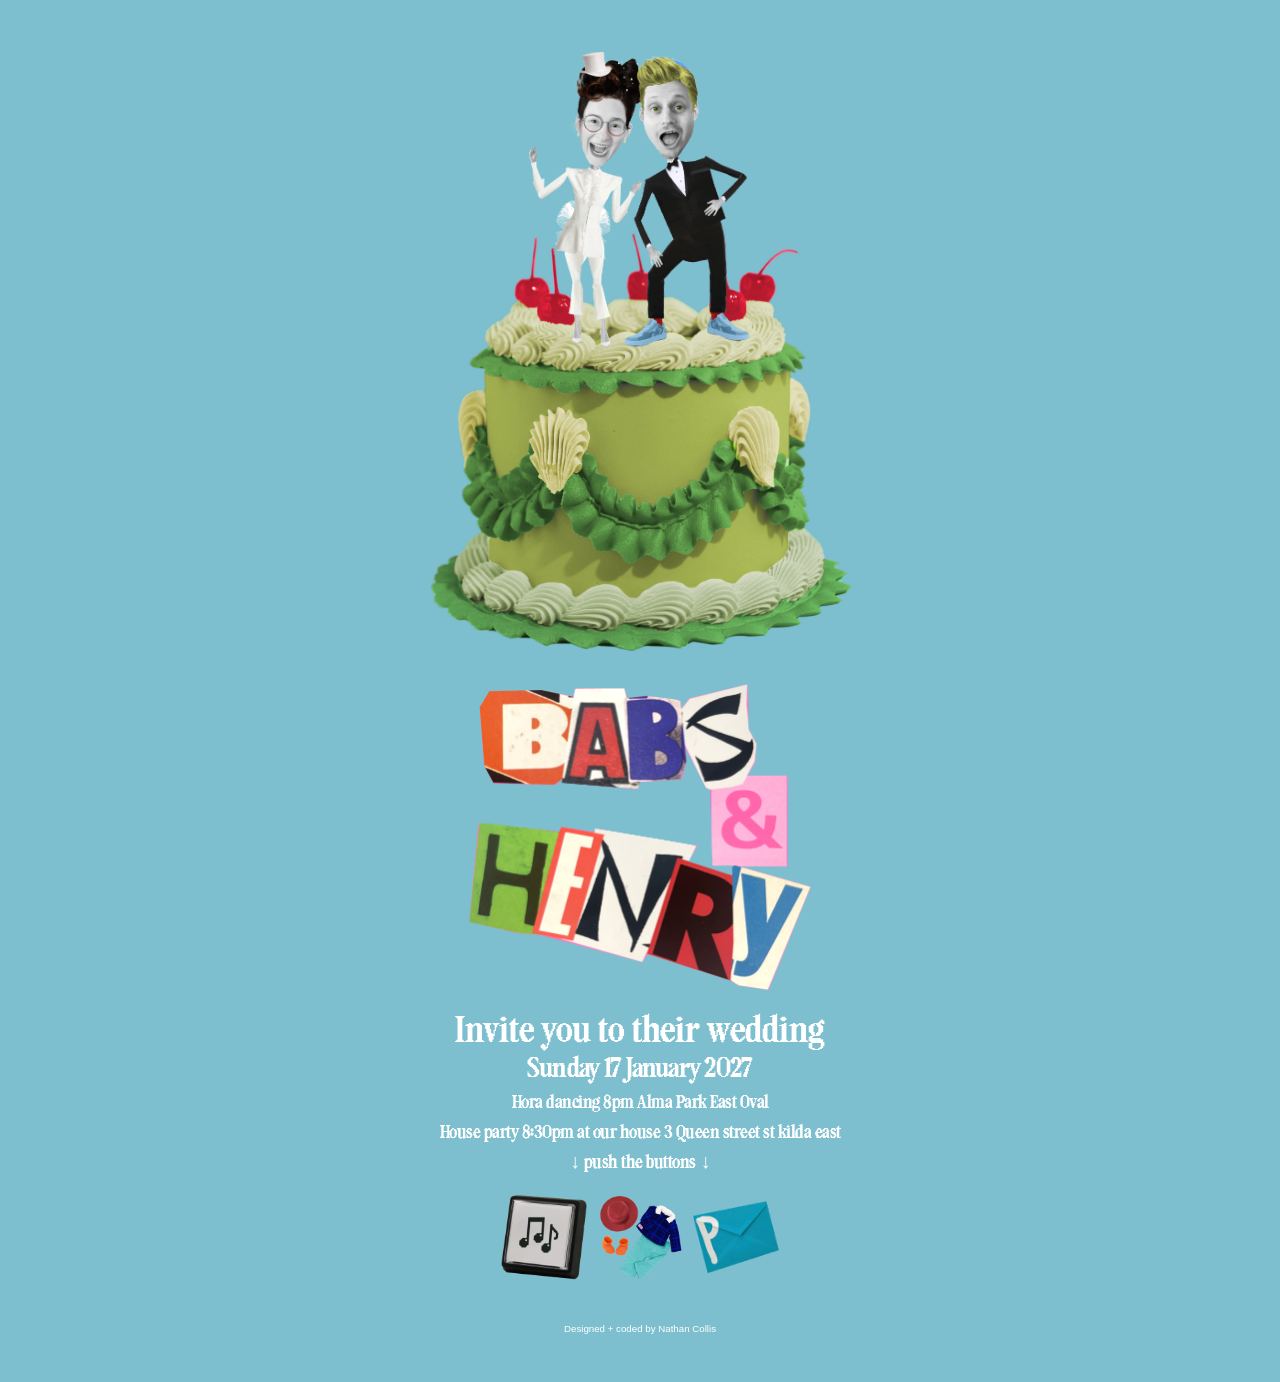
==== index.html @ 2819a537 "Fix location details in wedding invitation" ====
<!doctype html>
<html lang="en">
<head>
  <meta charset="utf-8">
  <meta name="viewport" content="width=device-width, initial-scale=1, viewport-fit=cover">
  <meta name="theme-color" content="#ee65a9">
  <title>Babs + Henry</title>
  <link rel="stylesheet" href="styles.css">
</head>
<body>
  <div class="snow-layer" id="snow" aria-hidden="true"></div>

  <main class="site">
    <section class="hero" aria-label="Babs and Henry on their wedding cake">
      <img class="cake" src="assets/cakecolour2.jpg" alt="Green wedding cake with white icing and cherries">
      <img class="couple" src="assets/harry-babs.gif" alt="Babs and Henry">
    </section>

    <section class="invitation">
      <img class="invite-title" src="assets/title-transparent.png" alt="Babs and Henry invite you to their wedding">

      <div class="event-details"> Invite you to their wedding</p>
        <p class="date">Sunday 17 January 2027</p>
        <p class="location">Hora dancing 8pm Alma Park East Oval</p>
        <p class="location">House party 8:30pm at our house 3 Queen street st kilda east</p>
        <p class="location">↓ push the buttons ↓</p>
      </div>

      <nav class="button-row" aria-label="Wedding information">
        <button class="image-button music-button" id="music-toggle" type="button" aria-pressed="false" aria-label="Turn music on">
          <img id="music-icon" src="assets/button-off.gif" alt="Music off">
        </button>

        <button class="image-button" id="dress-button" type="button" aria-label="Open dress code">
          <img src="assets/clothes.gif" alt="Dress code">
        </button>


        </button>

        <a class="image-button rsvp-link" href="https://withjoy.com/babs-and-harry/rsvp" aria-label="RSVP">
          <img src="assets/RSVP-final.gif" alt="RSVP">
        </a>
      </nav>

      <p class="site-credit">Designed + coded by Nathan Collis</p>
    </section>
  </main>

  <dialog class="pixel-dialog" id="dress-dialog" aria-labelledby="dress-title">
    <button class="dialog-close" type="button" data-close="dress-dialog" aria-label="Close dress code">×</button>
    <h2 id="dress-title">DRESS CODE</h2>
    <p>Nice, accessories encouraged.</p>
  
    <button class="pixel-close-button" type="button" data-close="dress-dialog">CLOSE</button>
  </dialog>

  <dialog class="pixel-dialog" id="gift-dialog" aria-labelledby="gift-title">
    <button class="dialog-close" type="button" data-close="gift-dialog" aria-label="Close gift information">×</button>
    <h2 id="gift-title">A LITTLE GIFT</h2>
    <p>Your presence is the best present.</p>
    <p>If you would like to contribute to our next adventure, donations can be made using the details below:</p>
    <div class="bank-details">
      <p><strong>Account name:</strong> Babs and Henry</p>
      <p><strong>BSB:</strong> 000-000</p>
      <p><strong>Account:</strong> 00000000</p>
    </div>
    <button class="pixel-close-button" type="button" data-close="gift-dialog">CLOSE</button>
  </dialog>

  <audio id="bg-music" loop preload="auto">
    <source src="assets/Hava-Nagila.mp3" type="audio/mpeg">
  </audio>

  <script src="script.js"></script>
</body>
</html>
---- styles.css ----
:root {
  --pink: #7dbfcf;
  --site-max-width: 428px;
  --hero-ratio-width: 428;
  --hero-ratio-height: 660;
  --cake-width: 100%;
  --cake-left: 0%;
  --cake-bottom: 0%;
  --couple-width: 72%;
  --couple-left: 14%;
  --couple-top: 2.5%;
  --gap-after-cake: 5.5%;
  --details-width: 96%;
  --button-width: 20%;
}

@font-face {
  font-family: "Pixelta";
  src: url("fonts/Pixelta.ttf") format("truetype");
  font-weight: normal;
  font-style: normal;
  font-display: swap;
}

* { box-sizing: border-box; }
html, body { background: var(--pink); }
body {
  margin: 0;
  min-width: 100%;
  min-height: 100vh;
  overflow-x: hidden;
  color: #ffffff;
  text-align: center;
  font-family: "Pixelta", monospace;
  -webkit-font-smoothing: none;
}
button, a { font: inherit; }
button { color: inherit; }
img { display: block; max-width: 100%; }

.site {
  position: relative;
  z-index: 1;
  width: min(100%, var(--site-max-width));
  min-height: 100vh;
  margin-inline: auto;
  overflow: hidden;
  background: var(--pink);
}
.hero {
  position: relative;
  width: 100%;
  aspect-ratio: var(--hero-ratio-width) / var(--hero-ratio-height);
}
.cake {
  position: absolute;
  z-index: 1;
  width: var(--cake-width);
  max-width: none;
  left: var(--cake-left);
  bottom: var(--cake-bottom);
  height: auto;
  user-select: none;
  -webkit-user-drag: none;
}
.couple {
  position: absolute;
  z-index: 2;
  width: var(--couple-width);
  max-width: none;
  left: var(--couple-left);
  top: var(--couple-top);
  height: auto;
  user-select: none;
  -webkit-user-drag: none;
}
.invitation {
  position: relative;
  padding-top: var(--gap-after-cake);
  padding-bottom: max(28px, env(safe-area-inset-bottom));
  text-align: center;
}
.invite-title {
  display: block;
  width: 80%;
  height: auto;
  margin: 0 auto;
}
.event-details {
  width: var(--details-width);
  margin: 18px auto 0;
   font-size: 2.5083rem;
  font-family: "Pixelta", monospace;
}
.event-details p { margin: 0; line-height: 1.08; }
.date {
  white-space: nowrap;
  font-size: clamp(20px, 6.4vw, 30px);
  letter-spacing: -0.025em;
}
.location {
  margin-top: 8px !important;
  white-space: nowrap;
  font-size: clamp(14px, 4.65vw, 20px);
  letter-spacing: -0.025em;
}
.button-row {
  display: flex;
  align-items: center;
  justify-content: center;
  gap: 2.5%;
  width: 100%;
  margin: 22px auto 0;
}
.image-button {
  display: block;
  width: var(--button-width);
  padding: 0;
  border: 0;
  background: transparent;
  cursor: pointer;
  text-decoration: none;
  -webkit-tap-highlight-color: transparent;
}
.image-button img { width: 100%; height: auto; }
.image-button:focus-visible, .pixel-close-button:focus-visible, .dialog-close:focus-visible {
  outline: 3px solid #fff;
  outline-offset: 4px;
}
.image-button:active img { transform: scale(0.96); }
.gift-button img { animation: gift-wiggle 1.25s steps(2, end) infinite; transform-origin: 50% 70%; }
@keyframes gift-wiggle {
  0%, 100% { transform: rotate(-3deg); }
  50% { transform: rotate(3deg); }
}
.site-credit {
  font-family: "Arial (sans-serif)", "arial", cursive;
  font-size: 0.6083rem;
  text-align: center;
  margin: 2.7rem 0 1.25rem;
}

.pixel-dialog {
  position: fixed;
  inset: 50% auto auto 50%;
  transform: translate(-50%, -50%);
  width: min(86vw, 360px);
  max-height: 80vh;
  overflow: auto;
  padding: 22px 18px 18px;
  border: 4px solid #181818;
  border-radius: 0;
  background: #f6f6f6;
  color: #181818;
  font-family: "Pixelta", monospace;
  line-height: 1.35;
  
}
.pixel-dialog::backdrop { background: rgba(30, 0, 20, 0.55); }
.pixel-dialog h2 { margin: 0 0 18px; font-size: 1.35rem; text-align: center; }
.pixel-dialog p { margin: 0 0 12px; }
.dialog-close {
  position: absolute;
  top: 4px;
  right: 7px;
  border: 0;
  background: transparent;
  color: #fff;
  font-size: 1.4rem;
  cursor: pointer;
}
.pixel-close-button {
  display: block;
  margin: 18px auto 0;
  padding: 8px 12px;
  border: 3px solid #181818;
  border-radius: 0;
  background: #ffffff;
  color: #181818;
  cursor: pointer;
}
.bank-details { border: 2px dashed #fff; padding: 12px; margin: 14px 0; }
.bank-details p { margin: 0 0 7px; }
.bank-details p:last-child { margin-bottom: 0; }
.small-note { font-size: 0.75rem; }

.snow-layer {
  position: fixed;
  z-index: 20;
  inset: 0;
  overflow: hidden;
  pointer-events: none;
}
.snowflake {
  position: absolute;
  top: -20px;
  left: 0;
  width: var(--flake-size);
  height: var(--flake-size);
  border-radius: 50%;
  background: rgba(255, 255, 255, var(--flake-opacity));
  transform: translate3d(var(--start-x), -20px, 0);
  animation: fall var(--fall-duration) linear var(--fall-delay) infinite;
}
@keyframes fall {
  to { transform: translate3d(calc(var(--start-x) + var(--drift)), calc(100vh + 30px), 0); }
}
@media (prefers-reduced-motion: reduce) {
  .snow-layer, .gift-button img { display: none; }
  .image-button:active img { transform: none; }
}
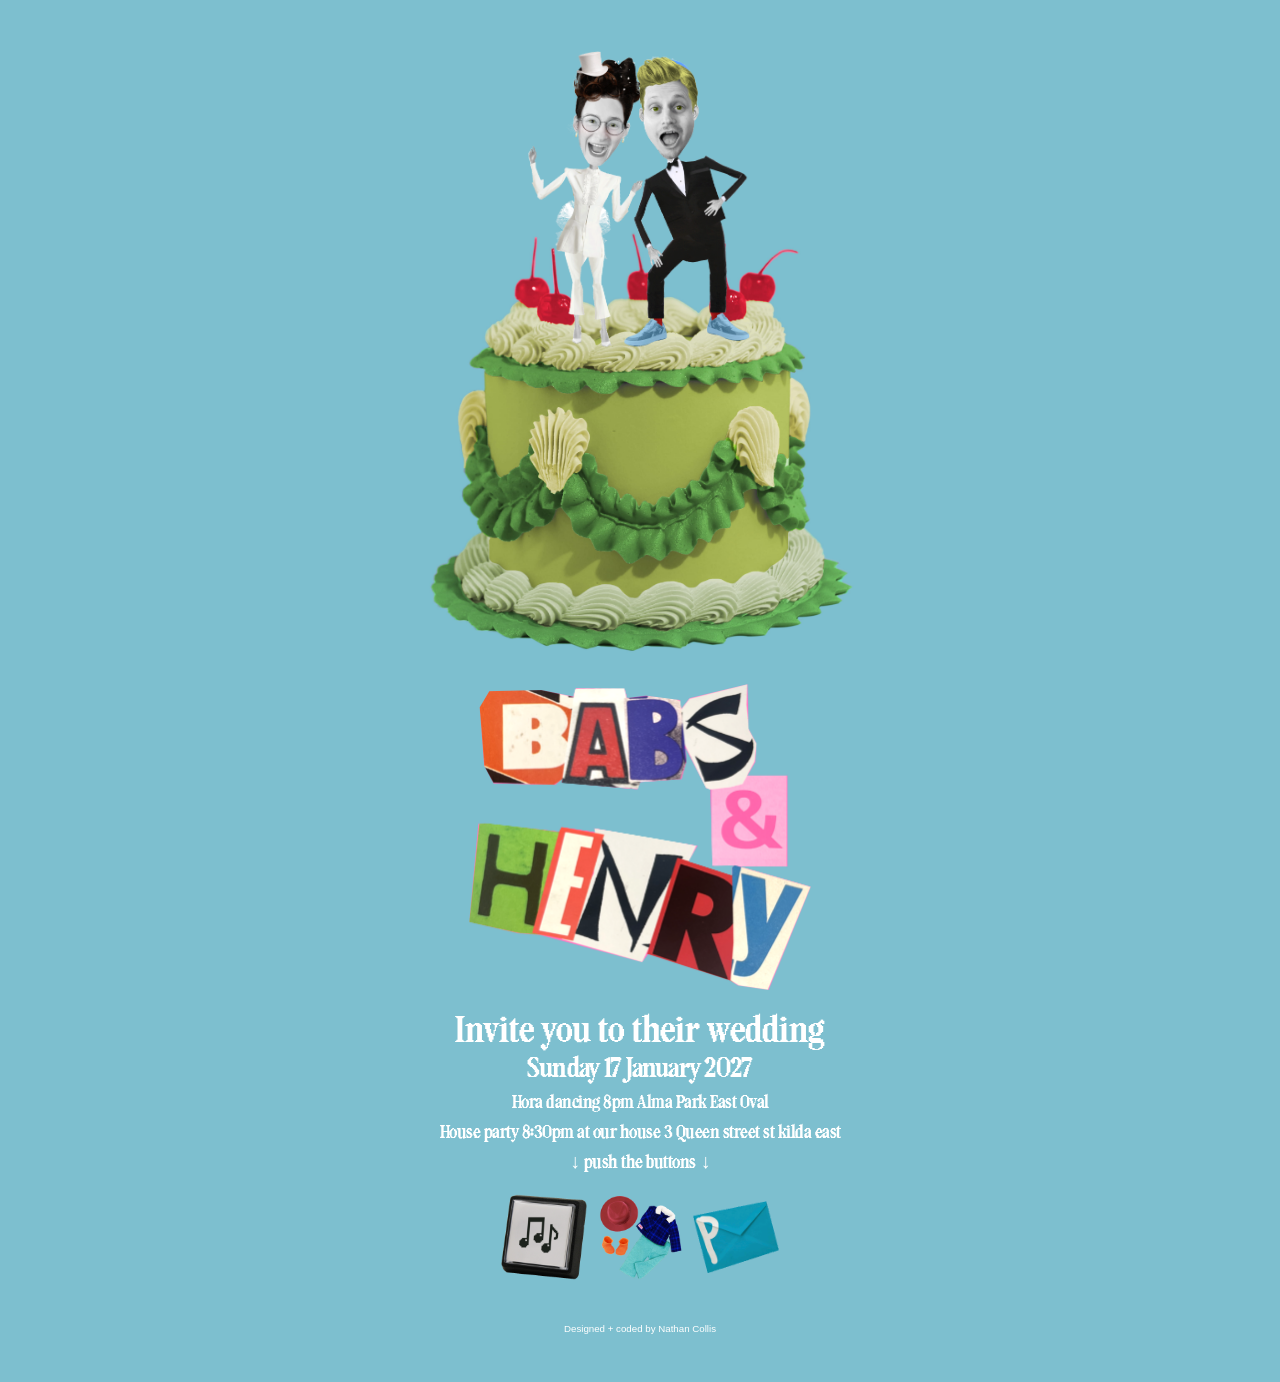
==== commit 29268b57: "Update index.html" ====
--- a/index.html
+++ b/index.html
@@ -61,9 +61,9 @@
     <p>Your presence is the best present.</p>
     <p>If you would like to contribute to our next adventure, donations can be made using the details below:</p>
     <div class="bank-details">
-      <p><strong>Account name:</strong> Babs and Henry</p>
-      <p><strong>BSB:</strong> 000-000</p>
-      <p><strong>Account:</strong> 00000000</p>
+      <p><strong>Account:</strong> Rapeport and Hughes</p>
+      <p><strong>BSB:</strong> 013017 </p>
+      <p><strong>Account:</strong> 177017414</p>
     </div>
     <button class="pixel-close-button" type="button" data-close="gift-dialog">CLOSE</button>
   </dialog>
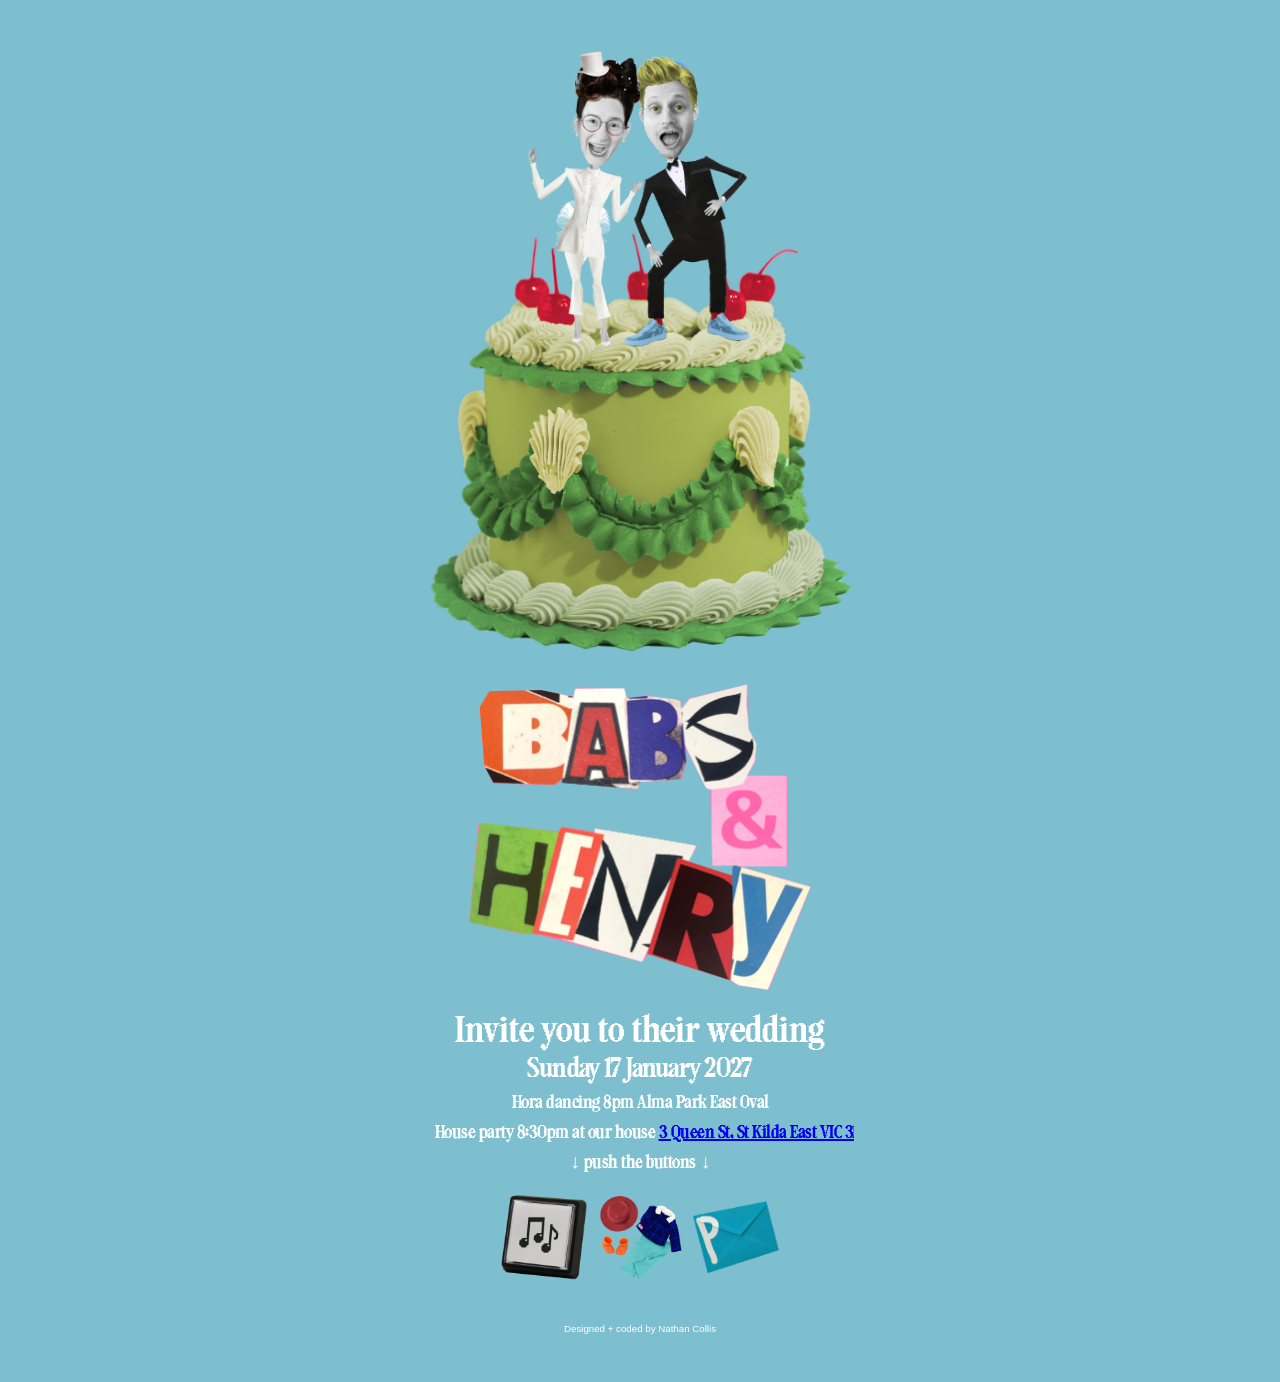
==== commit 45a9e2ec: "Add link to house party address in index.html Updated the location paragraph to include a link to th" ====
--- a/index.html
+++ b/index.html
@@ -22,7 +22,7 @@
       <div class="event-details"> Invite you to their wedding</p>
         <p class="date">Sunday 17 January 2027</p>
         <p class="location">Hora dancing 8pm Alma Park East Oval</p>
-        <p class="location">House party 8:30pm at our house 3 Queen street st kilda east</p>
+        <p class="location">House party 8:30pm at our house <a href="https://maps.app.goo.gl/ZEp8rbBcu7xDj2Hr5">3 Queen St, St Kilda East VIC 3182</a>
         <p class="location">↓ push the buttons ↓</p>
       </div>
 
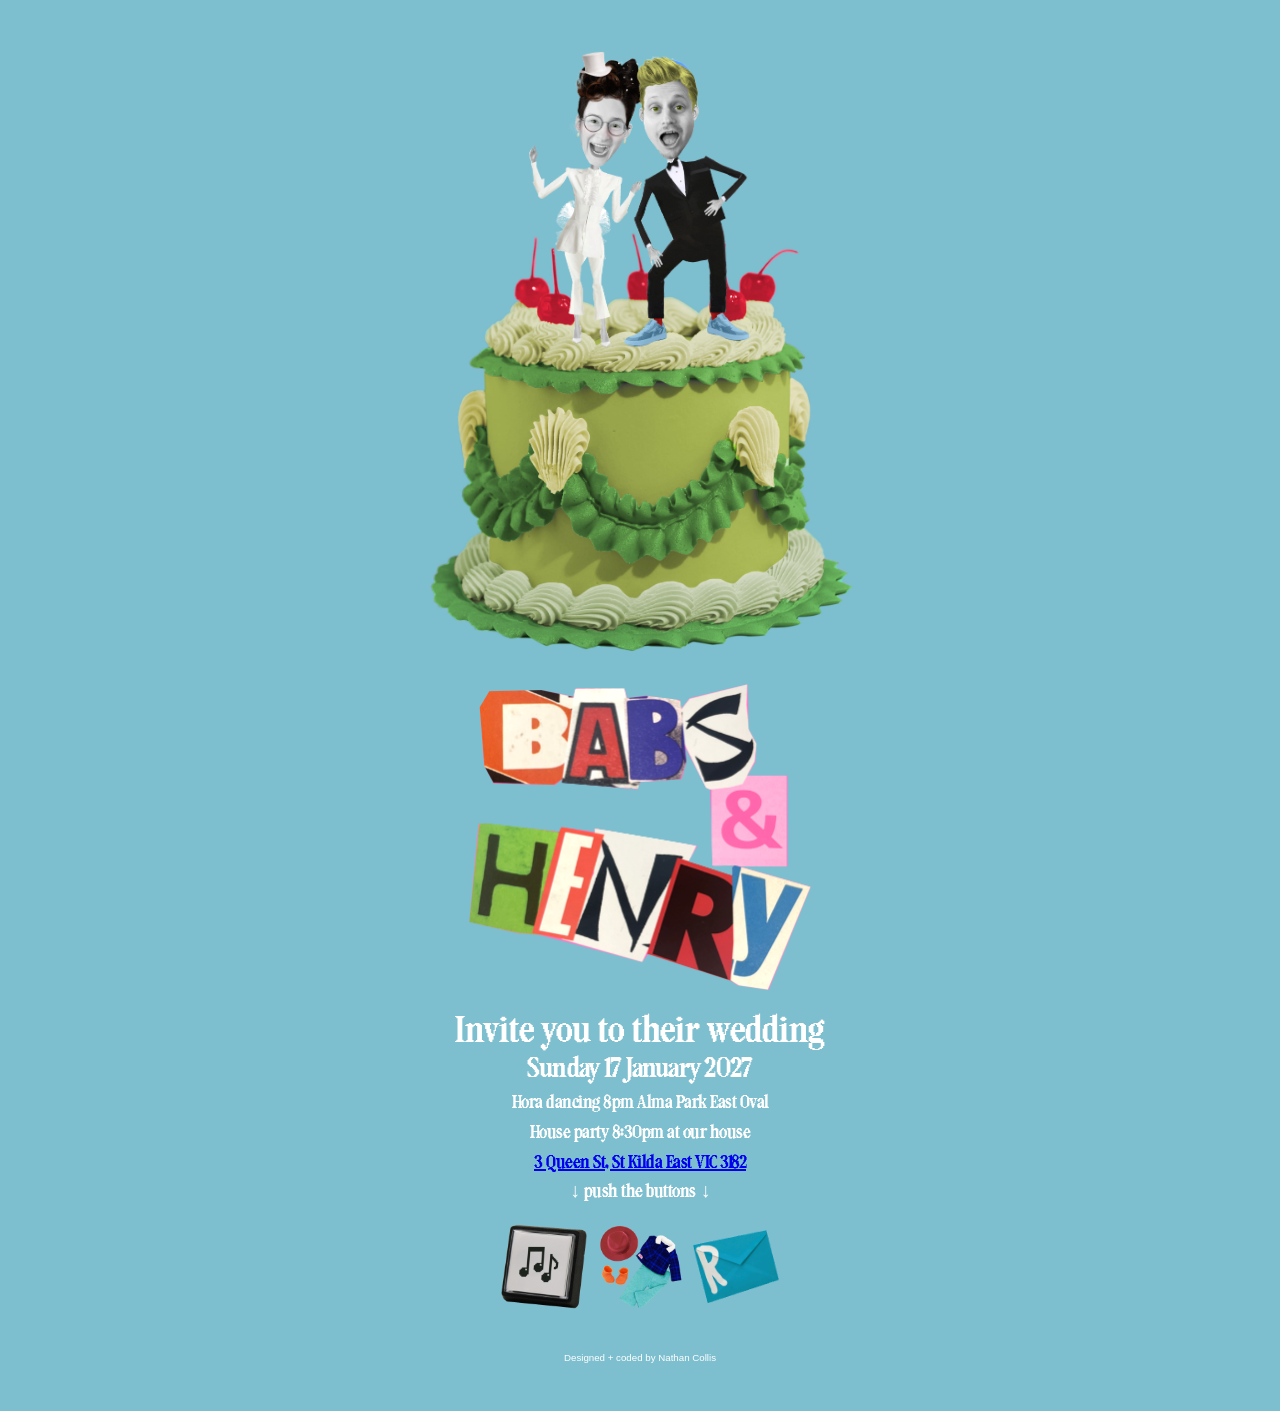
==== commit 27ccda85: "Fix HTML structure for location details" ====
--- a/index.html
+++ b/index.html
@@ -22,7 +22,8 @@
       <div class="event-details"> Invite you to their wedding</p>
         <p class="date">Sunday 17 January 2027</p>
         <p class="location">Hora dancing 8pm Alma Park East Oval</p>
-        <p class="location">House party 8:30pm at our house <a href="https://maps.app.goo.gl/ZEp8rbBcu7xDj2Hr5">3 Queen St, St Kilda East VIC 3182</a>
+        <p class="location">House party 8:30pm at our house</p>
+        <p class="location"><a href="https://maps.app.goo.gl/ZEp8rbBcu7xDj2Hr5">3 Queen St, St Kilda East VIC 3182</a></p>
         <p class="location">↓ push the buttons ↓</p>
       </div>
 
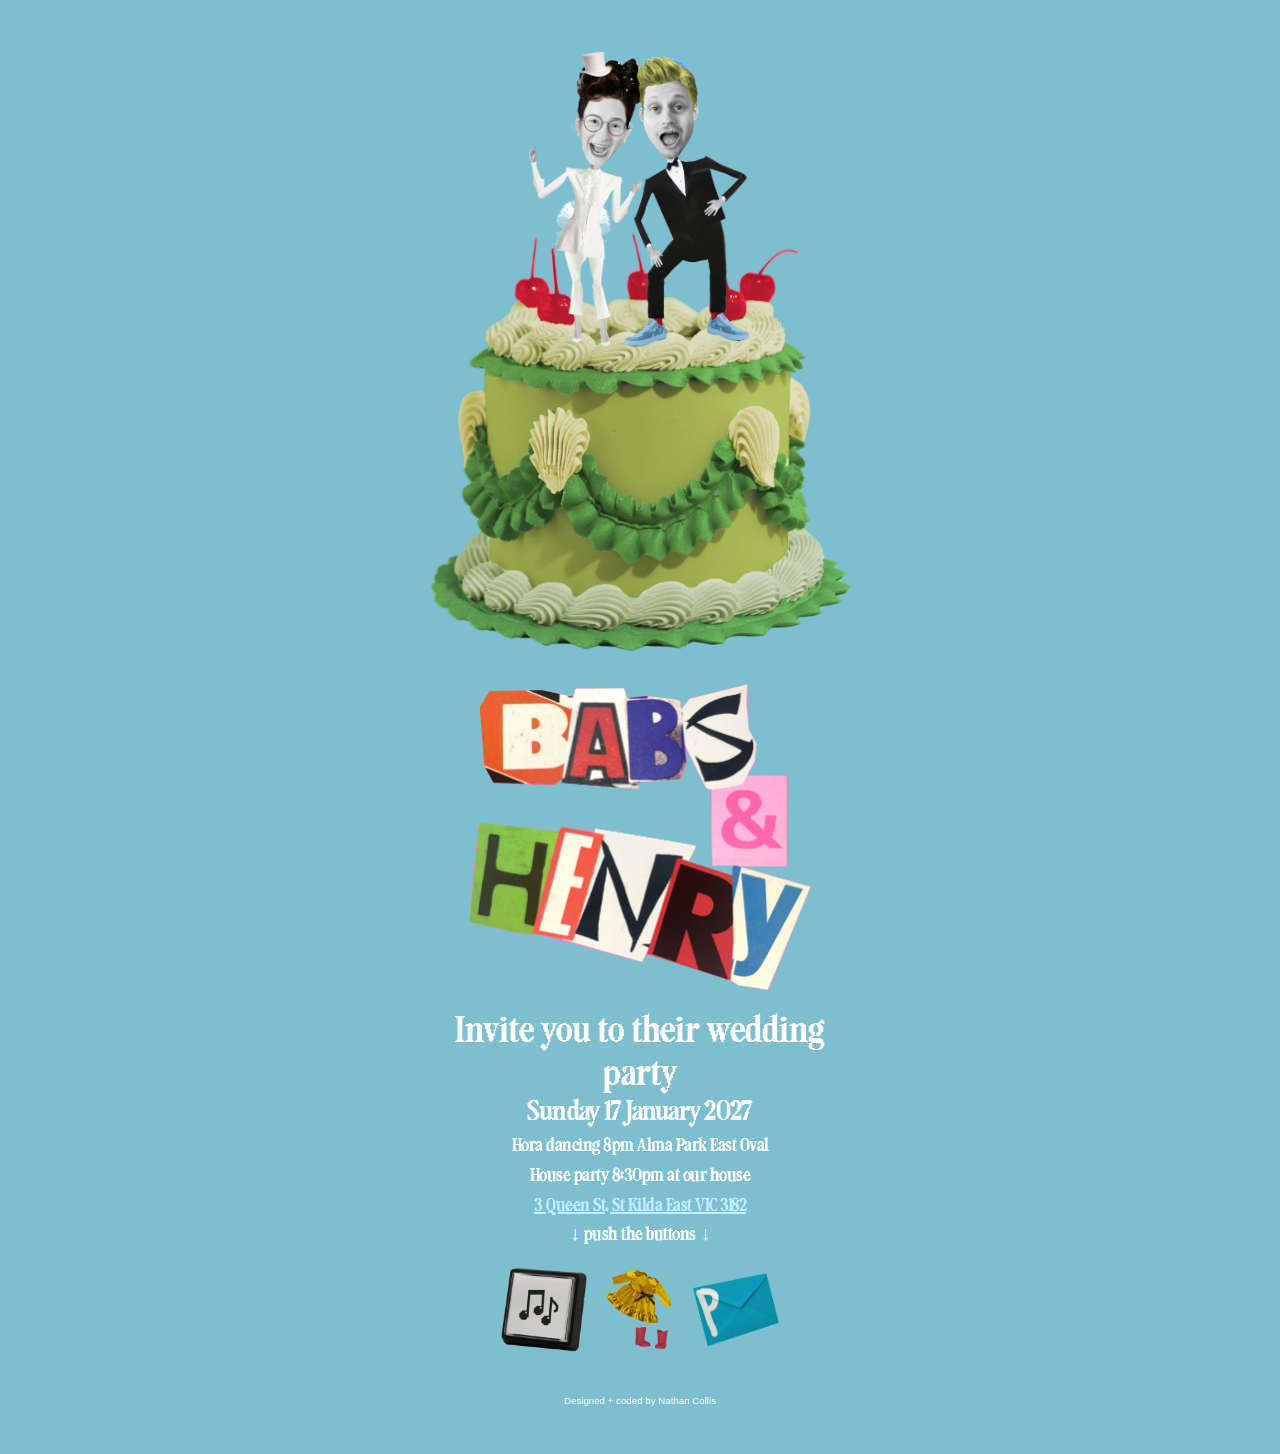
==== commit 807c177d: "Update wedding invitation text" ====
--- a/index.html
+++ b/index.html
@@ -19,7 +19,7 @@
     <section class="invitation">
       <img class="invite-title" src="assets/title-transparent.png" alt="Babs and Henry invite you to their wedding">
 
-      <div class="event-details"> Invite you to their wedding</p>
+      <div class="event-details"> Invite you to their wedding party</p>
         <p class="date">Sunday 17 January 2027</p>
         <p class="location">Hora dancing 8pm Alma Park East Oval</p>
         <p class="location">House party 8:30pm at our house</p>
--- a/styles.css
+++ b/styles.css
@@ -34,7 +34,8 @@
   font-family: "Pixelta", monospace;
   -webkit-font-smoothing: none;
 }
-button, a { font: inherit; }
+button, a { font: inherit;
+ color: hsl(198, 100%, 88%); }
 button { color: inherit; }
 img { display: block; max-width: 100%; }
 
@@ -206,6 +207,16 @@
   to { transform: translate3d(calc(var(--start-x) + var(--drift)), calc(100vh + 30px), 0); }
 }
 @media (prefers-reduced-motion: reduce) {
-  .snow-layer, .gift-button img { display: none; }
-  .image-button:active img { transform: none; }
-}
+  .snow-layer {
+    display: none;
+  }
+
+  .gift-button img {
+    animation: none;
+  }
+
+  .image-button:active img {
+    transform: none;
+  }
+
+}
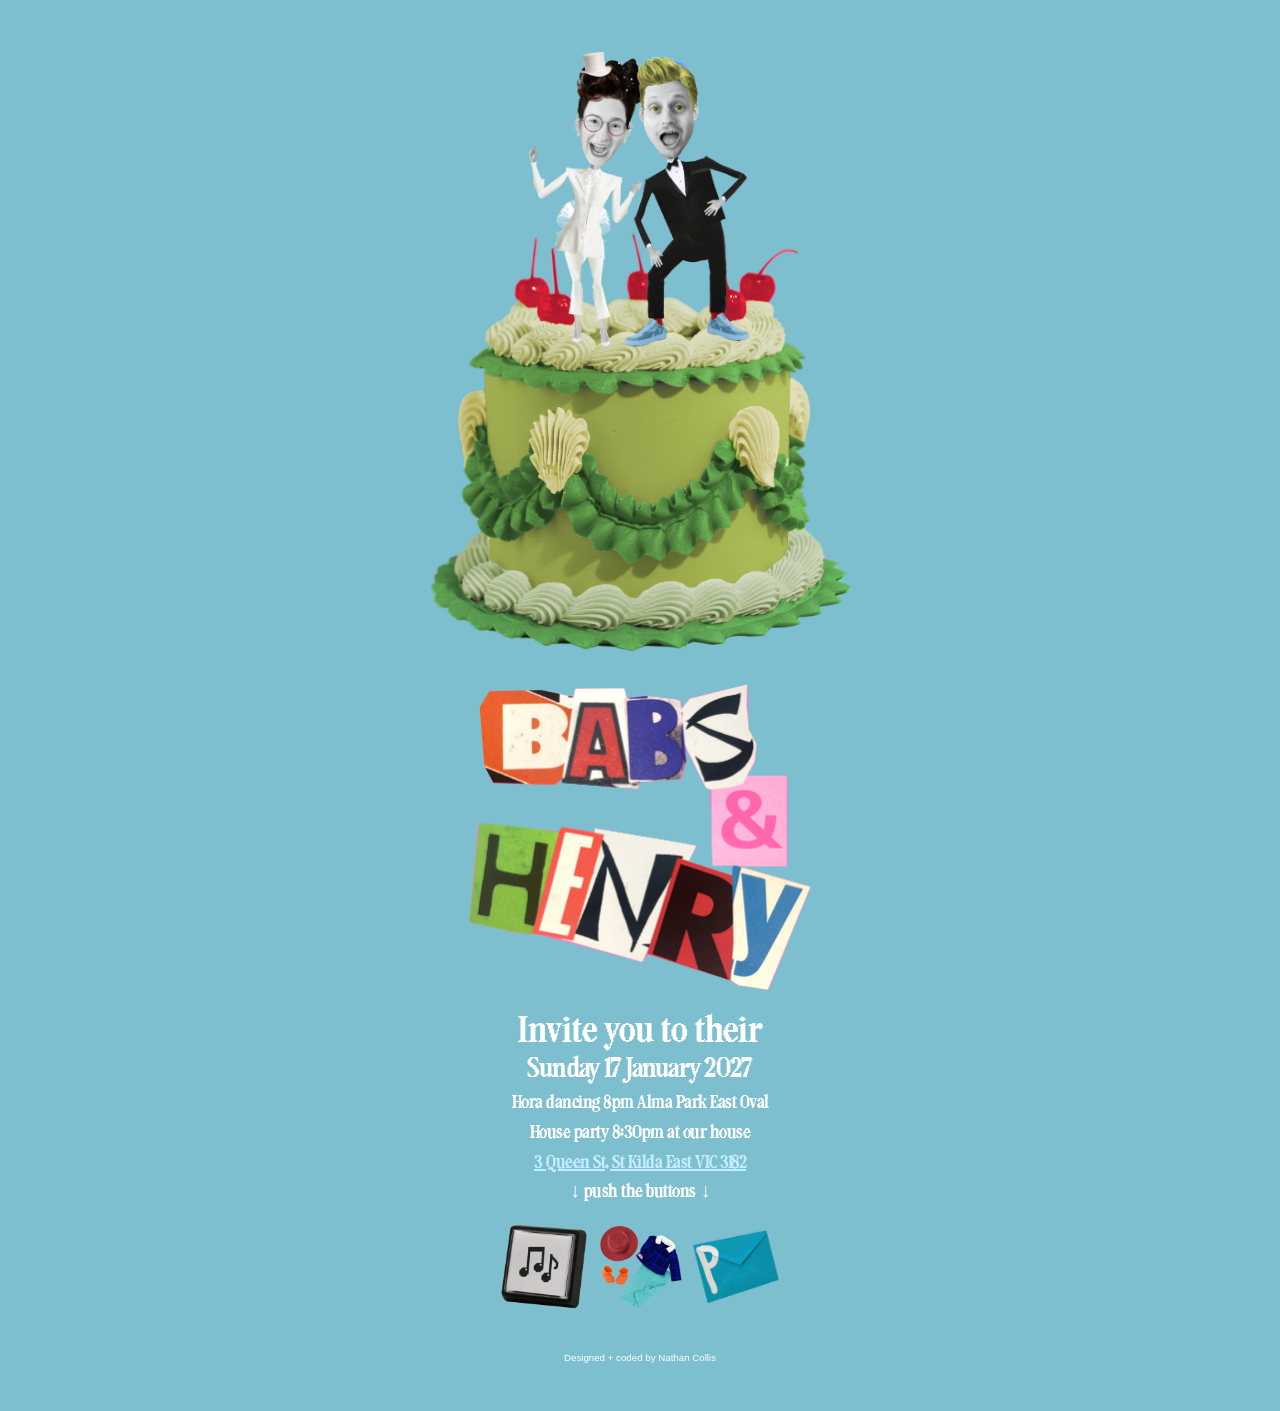
==== commit 94438793: "Update index.html" ====
--- a/index.html
+++ b/index.html
@@ -19,7 +19,8 @@
     <section class="invitation">
       <img class="invite-title" src="assets/title-transparent.png" alt="Babs and Henry invite you to their wedding">
 
-      <div class="event-details"> Invite you to their wedding party</p>
+      <div class="event-details"> Invite you to their</p> 
+         <p wedding party</p>
         <p class="date">Sunday 17 January 2027</p>
         <p class="location">Hora dancing 8pm Alma Park East Oval</p>
         <p class="location">House party 8:30pm at our house</p>
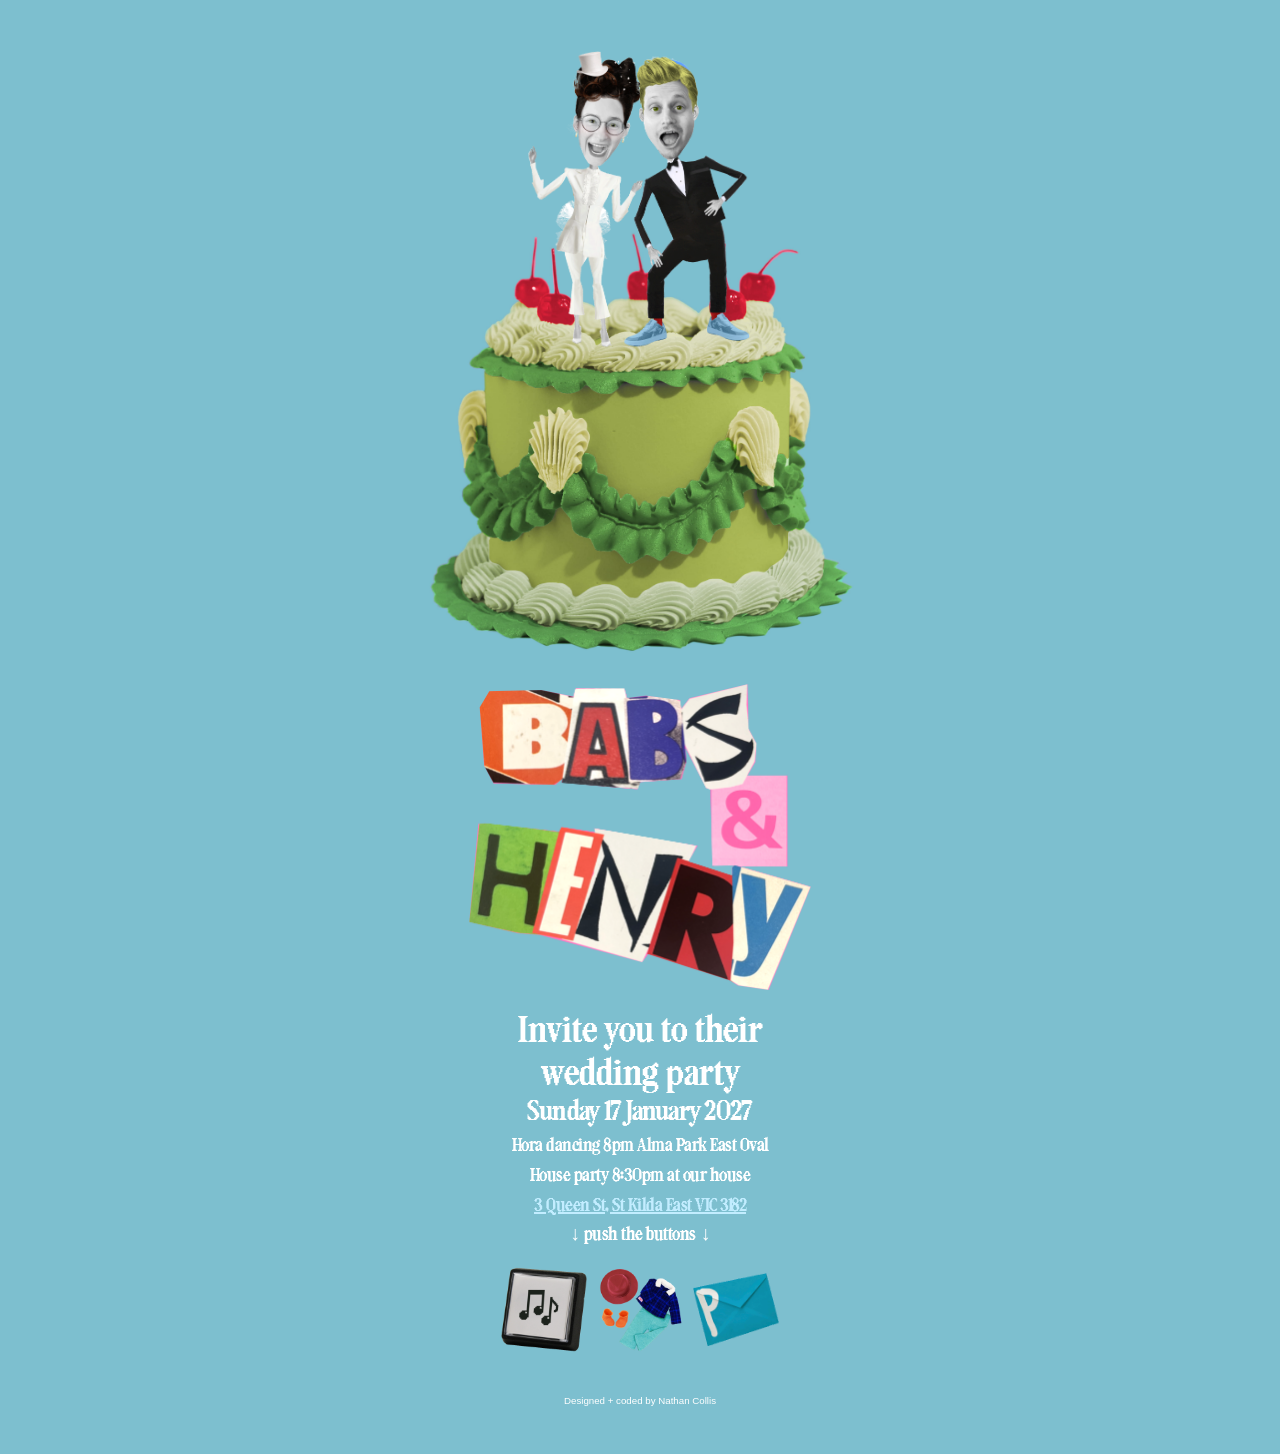
==== commit 0cced185: "Fix HTML structure in event details section" ====
--- a/index.html
+++ b/index.html
@@ -19,8 +19,7 @@
     <section class="invitation">
       <img class="invite-title" src="assets/title-transparent.png" alt="Babs and Henry invite you to their wedding">
 
-      <div class="event-details"> Invite you to their</p> 
-         <p wedding party</p>
+      <div class="event-details"> Invite you to their <br> wedding party</p> 
         <p class="date">Sunday 17 January 2027</p>
         <p class="location">Hora dancing 8pm Alma Park East Oval</p>
         <p class="location">House party 8:30pm at our house</p>
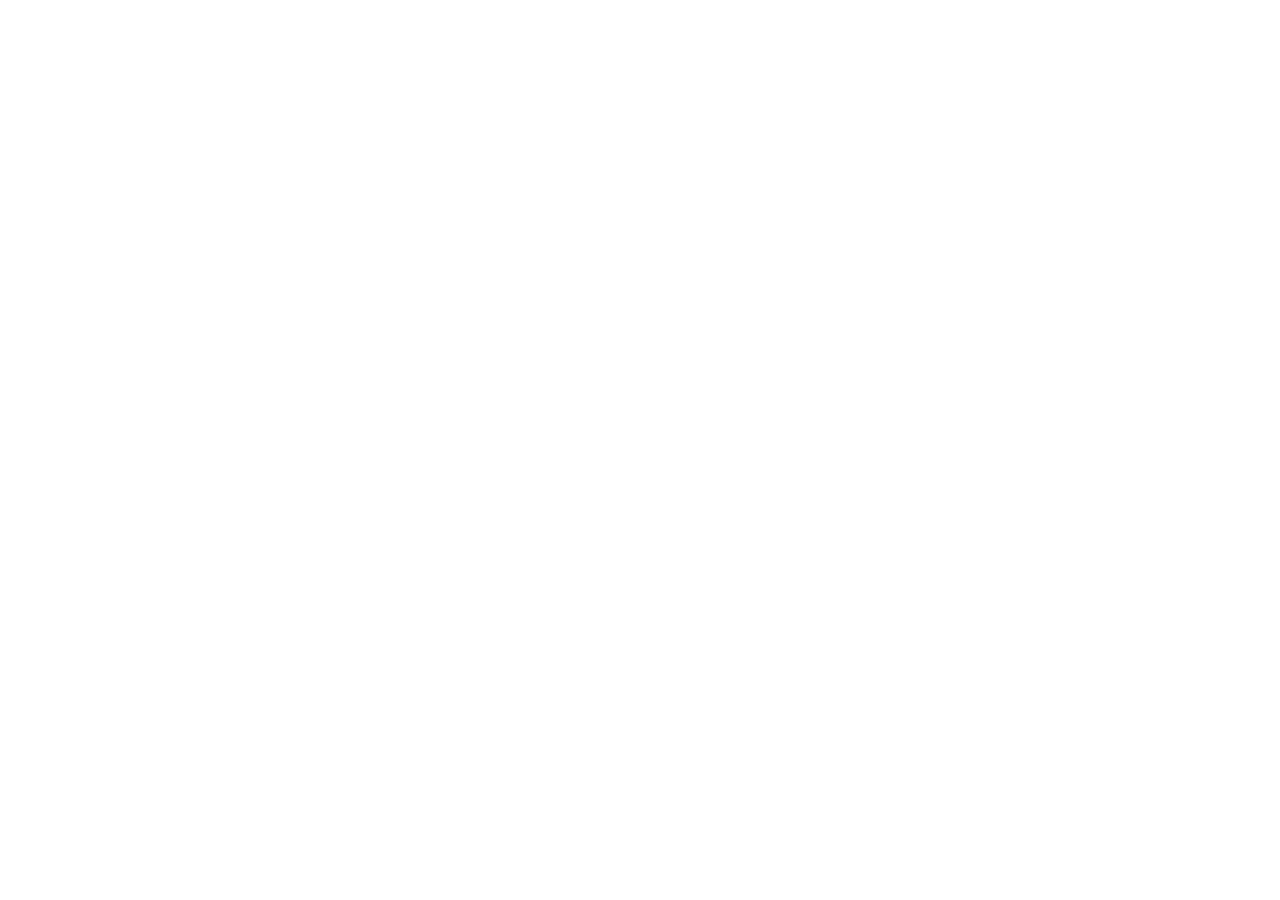
==== commit 00d72535: "Refactor index.html with new DOCTYPE and styles Updated HTML structure and removed wedding details." ====
--- a/index.html
+++ b/index.html
@@ -1,78 +1,21 @@
-<!doctype html>
+<!DOCTYPE html>
 <html lang="en">
 <head>
-  <meta charset="utf-8">
-  <meta name="viewport" content="width=device-width, initial-scale=1, viewport-fit=cover">
-  <meta name="theme-color" content="#ee65a9">
-  <title>Babs + Henry</title>
-  <link rel="stylesheet" href="styles.css">
+  <meta charset="UTF-8">
+  <meta name="viewport" content="width=device-width, initial-scale=1.0">
+  <title></title>
+
+  <style>
+    html,
+    body {
+      margin: 0;
+      width: 100%;
+      height: 100%;
+      background: white;
+    }
+  </style>
 </head>
+
 <body>
-  <div class="snow-layer" id="snow" aria-hidden="true"></div>
-
-  <main class="site">
-    <section class="hero" aria-label="Babs and Henry on their wedding cake">
-      <img class="cake" src="assets/cakecolour2.jpg" alt="Green wedding cake with white icing and cherries">
-      <img class="couple" src="assets/harry-babs.gif" alt="Babs and Henry">
-    </section>
-
-    <section class="invitation">
-      <img class="invite-title" src="assets/title-transparent.png" alt="Babs and Henry invite you to their wedding">
-
-      <div class="event-details"> Invite you to their <br> wedding party</p> 
-        <p class="date">Sunday 17 January 2027</p>
-        <p class="location">Hora dancing 8pm Alma Park East Oval</p>
-        <p class="location">House party 8:30pm at our house</p>
-        <p class="location"><a href="https://maps.app.goo.gl/ZEp8rbBcu7xDj2Hr5">3 Queen St, St Kilda East VIC 3182</a></p>
-        <p class="location">↓ push the buttons ↓</p>
-      </div>
-
-      <nav class="button-row" aria-label="Wedding information">
-        <button class="image-button music-button" id="music-toggle" type="button" aria-pressed="false" aria-label="Turn music on">
-          <img id="music-icon" src="assets/button-off.gif" alt="Music off">
-        </button>
-
-        <button class="image-button" id="dress-button" type="button" aria-label="Open dress code">
-          <img src="assets/clothes.gif" alt="Dress code">
-        </button>
-
-
-        </button>
-
-        <a class="image-button rsvp-link" href="https://withjoy.com/babs-and-harry/rsvp" aria-label="RSVP">
-          <img src="assets/RSVP-final.gif" alt="RSVP">
-        </a>
-      </nav>
-
-      <p class="site-credit">Designed + coded by Nathan Collis</p>
-    </section>
-  </main>
-
-  <dialog class="pixel-dialog" id="dress-dialog" aria-labelledby="dress-title">
-    <button class="dialog-close" type="button" data-close="dress-dialog" aria-label="Close dress code">×</button>
-    <h2 id="dress-title">DRESS CODE</h2>
-    <p>Nice, accessories encouraged.</p>
-  
-    <button class="pixel-close-button" type="button" data-close="dress-dialog">CLOSE</button>
-  </dialog>
-
-  <dialog class="pixel-dialog" id="gift-dialog" aria-labelledby="gift-title">
-    <button class="dialog-close" type="button" data-close="gift-dialog" aria-label="Close gift information">×</button>
-    <h2 id="gift-title">A LITTLE GIFT</h2>
-    <p>Your presence is the best present.</p>
-    <p>If you would like to contribute to our next adventure, donations can be made using the details below:</p>
-    <div class="bank-details">
-      <p><strong>Account:</strong> Rapeport and Hughes</p>
-      <p><strong>BSB:</strong> 013017 </p>
-      <p><strong>Account:</strong> 177017414</p>
-    </div>
-    <button class="pixel-close-button" type="button" data-close="gift-dialog">CLOSE</button>
-  </dialog>
-
-  <audio id="bg-music" loop preload="auto">
-    <source src="assets/Hava-Nagila.mp3" type="audio/mpeg">
-  </audio>
-
-  <script src="script.js"></script>
 </body>
 </html>
